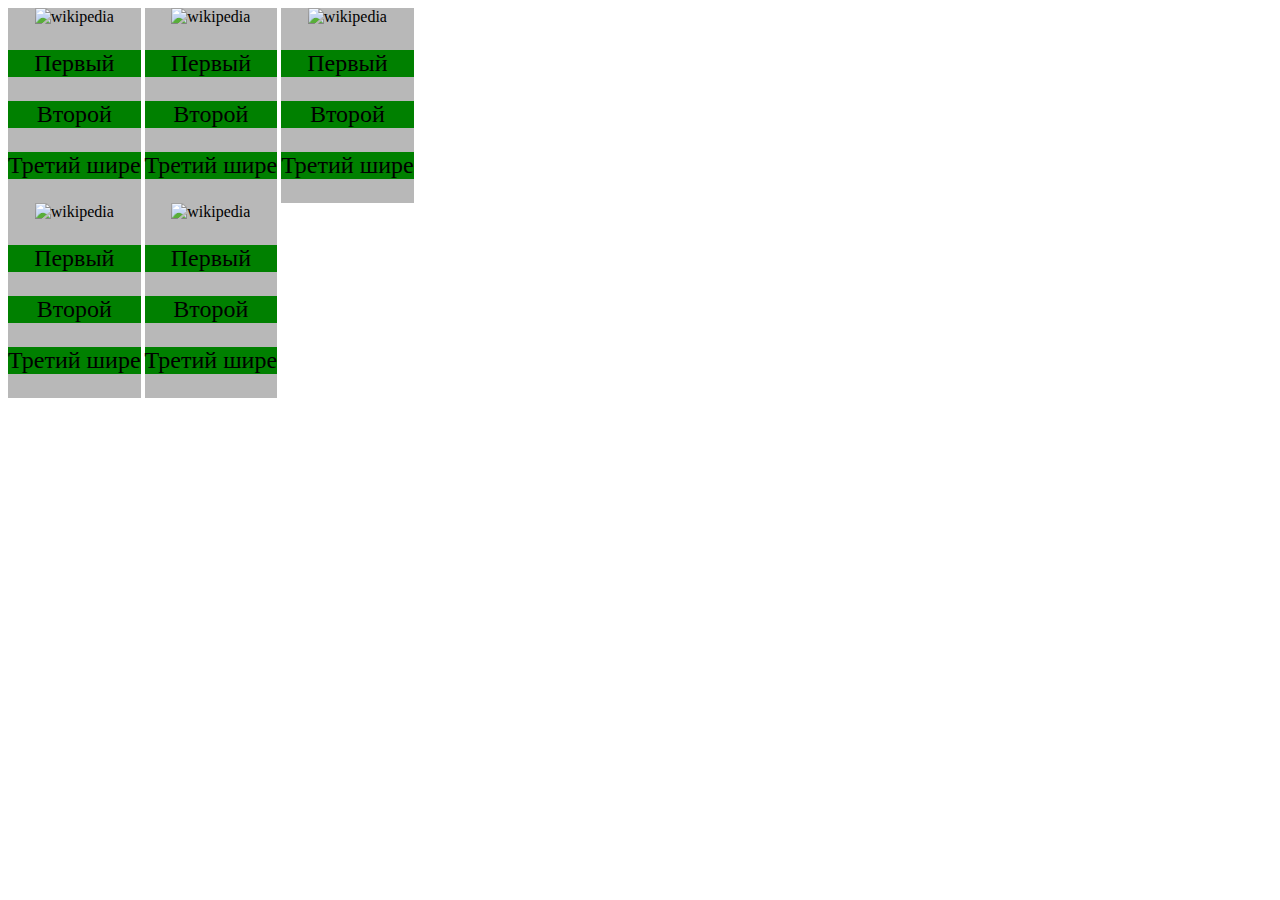
==== CopyWikipedia/index.html @ 18e9db5d "add image to page" ====
<!DOCTYPE html>
<html lang="en">
  <head>
    <meta charset="UTF-8" />
    <meta http-equiv="X-UA-Compatible" content="IE=edge" />
    <meta name="viewport" content="width=device-width, initial-scale=1.0" />
    <title>Home</title>
    <link rel="stylesheet" href="static/styles/style.css" />
  </head>

  <body>
    <div class="outher">
      <div class="conteiner">
        <img src="https://upload.wikimedia.org/wikipedia/commons/thumb/8/84/HTML.svg/411px-HTML.svg.png" alt="wikipedia">
      <p>Первый</p>
      <p>Второй</p>
      <p>Третий шире</p>
    </div>
    <div class="conteiner">
      <img src="https://upload.wikimedia.org/wikipedia/commons/thumb/8/84/HTML.svg/411px-HTML.svg.png" alt="wikipedia">
      <p>Первый</p>
      <p>Второй</p>
      <p>Третий шире</p>
    </div>
    <div class="conteiner">
      <img src="https://upload.wikimedia.org/wikipedia/commons/thumb/8/84/HTML.svg/411px-HTML.svg.png" alt="wikipedia">
      <p>Первый</p>
      <p>Второй</p>
      <p>Третий шире</p>
    </div>
    </div>
    <div class="outher">
      <div class="conteiner">
        <img src="https://upload.wikimedia.org/wikipedia/commons/thumb/8/84/HTML.svg/411px-HTML.svg.png" alt="wikipedia">
      <p>Первый</p>
      <p>Второй</p>
      <p>Третий шире</p>
    </div>
    <div class="conteiner">
      <img src="https://upload.wikimedia.org/wikipedia/commons/thumb/8/84/HTML.svg/411px-HTML.svg.png" alt="wikipedia">
      <p>Первый</p>
      <p>Второй</p>
      <p>Третий шире</p>
    </div>
    
    </div>
    
  </body>
</html>
---- CopyWikipedia/static/styles/style.css ----
p {
    background-color: green;
    font-size: 24px;
    
}

.conteiner {
    display: inline-block;
    text-align: center;
    background-color:rgb(184, 184 , 184)
}
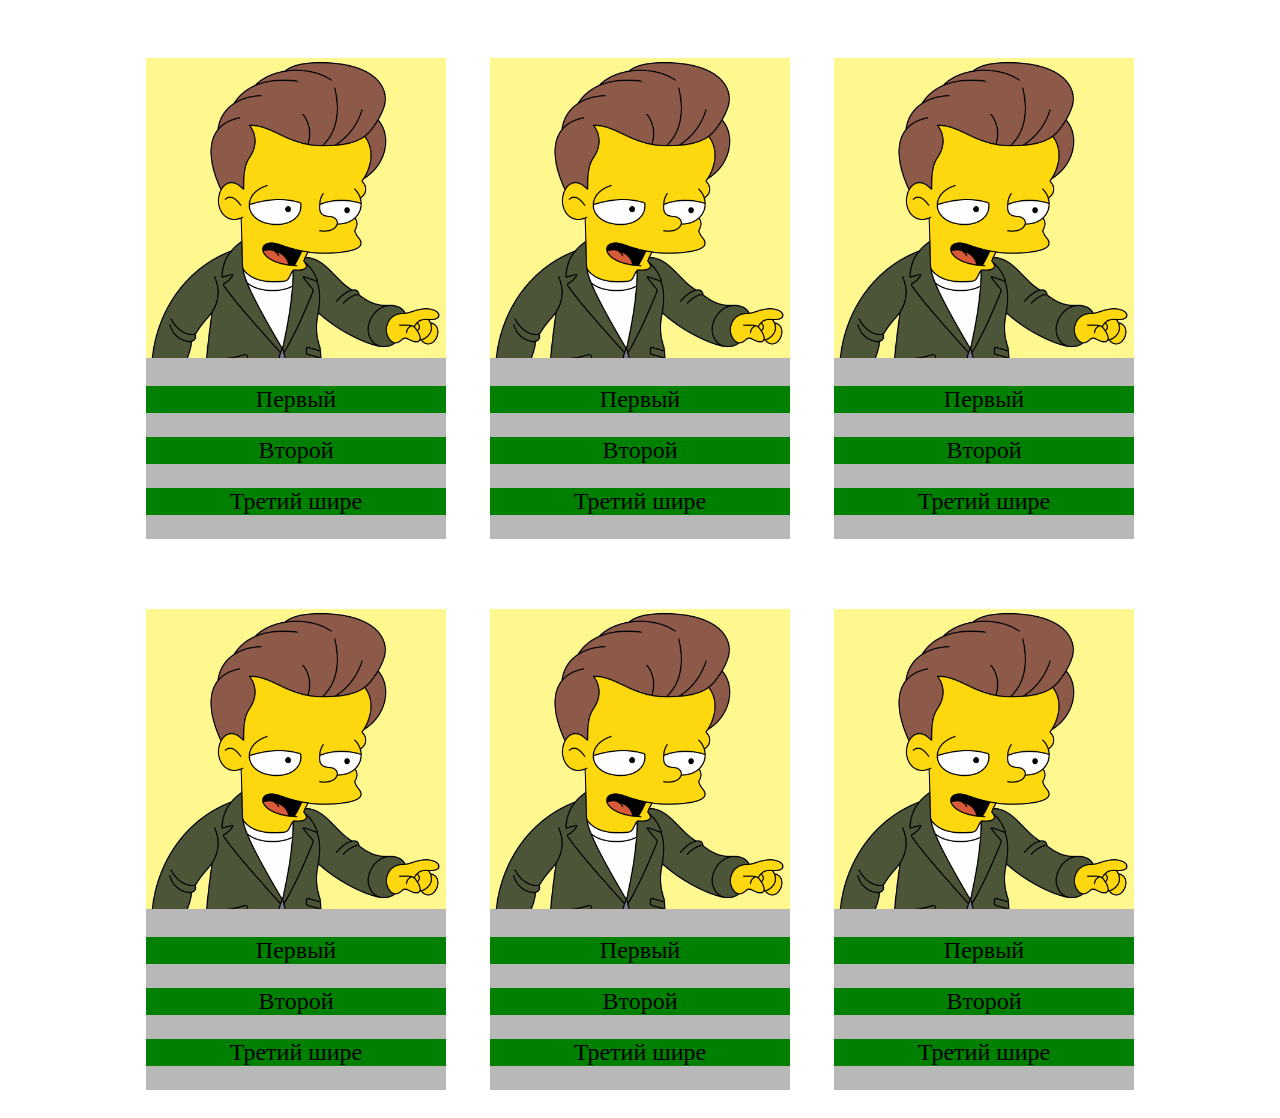
==== commit 136783ce: "add header" ====
--- a/CopyWikipedia/index.html
+++ b/CopyWikipedia/index.html
@@ -9,41 +9,65 @@
   </head>
 
   <body>
-    <div class="outher">
-      <div class="conteiner">
-        <img src="https://upload.wikimedia.org/wikipedia/commons/thumb/8/84/HTML.svg/411px-HTML.svg.png" alt="wikipedia">
-      <p>Первый</p>
-      <p>Второй</p>
-      <p>Третий шире</p>
+    <div class="main">
+      <div class="outher">
+        <div class="conteiner">
+          <img
+            src="static/styles/image/20140507164927!Langdon_Alger.png"
+            alt="wikipedia"
+          />
+          <p>Первый</p>
+          <p>Второй</p>
+          <p>Третий шире</p>
+        </div>
+        <div class="conteiner">
+          <img
+            src="static/styles/image/20140507164927!Langdon_Alger.png"
+            alt="wikipedia"
+          />
+          <p>Первый</p>
+          <p>Второй</p>
+          <p>Третий шире</p>
+        </div>
+        <div class="conteiner">
+          <img
+            src="static/styles/image/20140507164927!Langdon_Alger.png"
+            alt="wikipedia"
+          />
+          <p>Первый</p>
+          <p>Второй</p>
+          <p>Третий шире</p>
+        </div>
+      </div>
+      <div class="outher">
+        <div class="conteiner">
+          <img
+            src="static/styles/image/20140507164927!Langdon_Alger.png"
+            alt="wikipedia"
+          />
+          <p>Первый</p>
+          <p>Второй</p>
+          <p>Третий шире</p>
+        </div>
+        <div class="conteiner">
+          <img
+            src="static/styles/image/20140507164927!Langdon_Alger.png"
+            alt="wikipedia"
+          />
+          <p>Первый</p>
+          <p>Второй</p>
+          <p>Третий шире</p>
+        </div>
+        <div class="conteiner">
+          <img
+            src="static/styles/image/20140507164927!Langdon_Alger.png"
+            alt="wikipedia"
+          />
+          <p>Первый</p>
+          <p>Второй</p>
+          <p>Третий шире</p>
+        </div>
+      </div>
     </div>
-    <div class="conteiner">
-      <img src="https://upload.wikimedia.org/wikipedia/commons/thumb/8/84/HTML.svg/411px-HTML.svg.png" alt="wikipedia">
-      <p>Первый</p>
-      <p>Второй</p>
-      <p>Третий шире</p>
-    </div>
-    <div class="conteiner">
-      <img src="https://upload.wikimedia.org/wikipedia/commons/thumb/8/84/HTML.svg/411px-HTML.svg.png" alt="wikipedia">
-      <p>Первый</p>
-      <p>Второй</p>
-      <p>Третий шире</p>
-    </div>
-    </div>
-    <div class="outher">
-      <div class="conteiner">
-        <img src="https://upload.wikimedia.org/wikipedia/commons/thumb/8/84/HTML.svg/411px-HTML.svg.png" alt="wikipedia">
-      <p>Первый</p>
-      <p>Второй</p>
-      <p>Третий шире</p>
-    </div>
-    <div class="conteiner">
-      <img src="https://upload.wikimedia.org/wikipedia/commons/thumb/8/84/HTML.svg/411px-HTML.svg.png" alt="wikipedia">
-      <p>Первый</p>
-      <p>Второй</p>
-      <p>Третий шире</p>
-    </div>
-    
-    </div>
-    
   </body>
 </html>
--- a/CopyWikipedia/static/styles/style.css
+++ b/CopyWikipedia/static/styles/style.css
@@ -1,13 +1,18 @@
 p {
-    background-color: green;
-    font-size: 24px;
-    
+  background-color: green;
+  font-size: 24px;
 }
 
 .conteiner {
-    display: inline-block;
-    text-align: center;
-    background-color:rgb(184, 184 , 184)
+    margin: 20px;
+    margin-top: 50px;
+  display: inline-block;
+  text-align: center;
+  background-color: rgb(184, 184, 184);
 }
-
-
+.main {
+  text-align: center;
+}
+.conteiner>img {
+    max-width: 300px;
+}